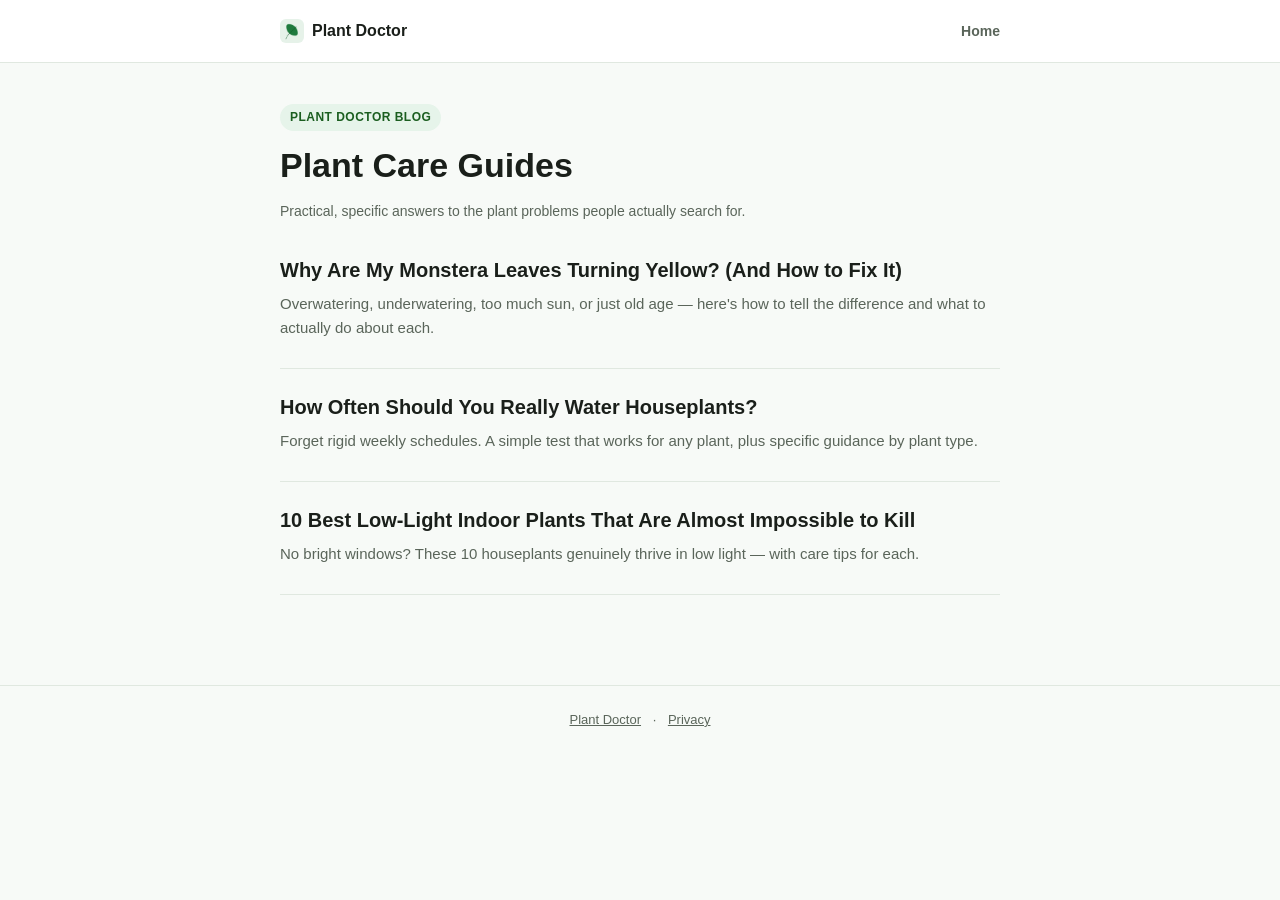
==== blog/index.html @ 1e0c2912 "Add plant care blog for organic SEO traffic Three initial posts (monstera yellow leaves, watering fr" ====
<!doctype html>
<html lang="en">
<head>
<meta charset="utf-8">
<meta name="viewport" content="width=device-width, initial-scale=1">
<title>Plant Care Guides & Tips — Plant Doctor Blog</title>
<meta name="description" content="Practical, no-nonsense plant care guides: watering schedules, diagnosing yellow leaves, best plants for your space, and more.">
<link rel="canonical" href="https://getplantdoctor.com/blog/index.html">
<link rel="icon" type="image/png" sizes="32x32" href="../favicon-32.png">
<link rel="stylesheet" href="./blog.css">
</head>
<body>

<header class="header">
  <div class="header-inner">
    <a class="brand" href="../index.html"><img src="../logo-mark.png" width="24" height="24" alt=""> Plant Doctor</a>
    <nav><a href="../index.html#top">Home</a></nav>
  </div>
</header>

<main>
  <span class="eyebrow">Plant Doctor Blog</span>
  <h1>Plant Care Guides</h1>
  <p class="meta">Practical, specific answers to the plant problems people actually search for.</p>

  <ul class="post-list">
    <li>
      <a class="title" href="./why-are-my-monstera-leaves-turning-yellow.html">Why Are My Monstera Leaves Turning Yellow? (And How to Fix It)</a>
      <p class="excerpt">Overwatering, underwatering, too much sun, or just old age — here's how to tell the difference and what to actually do about each.</p>
    </li>
    <li>
      <a class="title" href="./how-often-should-you-water-houseplants.html">How Often Should You Really Water Houseplants?</a>
      <p class="excerpt">Forget rigid weekly schedules. A simple test that works for any plant, plus specific guidance by plant type.</p>
    </li>
    <li>
      <a class="title" href="./best-low-light-indoor-plants.html">10 Best Low-Light Indoor Plants That Are Almost Impossible to Kill</a>
      <p class="excerpt">No bright windows? These 10 houseplants genuinely thrive in low light — with care tips for each.</p>
    </li>
  </ul>
</main>

<footer>
  <a href="../index.html#top">Plant Doctor</a> · <a href="../privacy.html">Privacy</a>
</footer>

</body>
</html>
---- blog/blog.css ----
:root {
  --primary: #2e7d32;
  --primary-dark: #1b5e20;
  --primary-light: #66bb6a;
  --primary-soft: #e6f4ea;
  --bg: #f7faf7;
  --surface: #ffffff;
  --ink: #1a1f1a;
  --ink-muted: #5a655a;
  --border: #e0e8e0;
  --flower: #f2a541;
  --shadow: 0 8px 24px -8px rgba(27, 94, 32, 0.18);
}
@media (prefers-color-scheme: dark) {
  :root {
    --primary-light: #7fd583;
    --primary-soft: #17281a;
    --bg: #10140f;
    --surface: #181f17;
    --ink: #eef4ee;
    --ink-muted: #a3b0a3;
    --border: #2a352a;
    --flower: #f2b766;
    --shadow: 0 8px 24px -8px rgba(0, 0, 0, 0.5);
  }
}
* { box-sizing: border-box; }
html { scroll-behavior: smooth; }
body {
  margin: 0;
  font-family: -apple-system, BlinkMacSystemFont, "Segoe UI", Roboto, "Noto Sans", Helvetica, Arial, sans-serif;
  background: var(--bg);
  color: var(--ink);
  line-height: 1.6;
}
a { color: var(--primary-dark); }
@media (prefers-color-scheme: dark) { a { color: var(--primary-light); } }
.header {
  border-bottom: 1px solid var(--border);
  background: var(--surface);
}
.header-inner {
  max-width: 760px;
  margin: 0 auto;
  padding: 18px 20px;
  display: flex;
  align-items: center;
  justify-content: space-between;
}
.brand {
  display: flex;
  align-items: center;
  gap: 8px;
  font-weight: 700;
  text-decoration: none;
  color: var(--ink);
  font-size: 16px;
}
.brand img { border-radius: 6px; }
.header nav a {
  margin-left: 20px;
  text-decoration: none;
  color: var(--ink-muted);
  font-size: 14px;
  font-weight: 600;
}
.header nav a:hover { color: var(--primary-dark); }
main { max-width: 760px; margin: 0 auto; padding: 40px 20px 60px; }
.eyebrow {
  display: inline-block;
  background: var(--primary-soft);
  color: var(--primary-dark);
  font-size: 12px;
  font-weight: 700;
  letter-spacing: 0.04em;
  text-transform: uppercase;
  padding: 4px 10px;
  border-radius: 999px;
  margin-bottom: 14px;
}
h1 { font-size: 34px; line-height: 1.2; margin: 0 0 10px; }
.meta { color: var(--ink-muted); font-size: 14px; margin-bottom: 32px; }
h2 { font-size: 22px; margin: 36px 0 12px; }
h3 { font-size: 18px; margin: 24px 0 8px; }
p, li { font-size: 16px; color: var(--ink); }
ul, ol { padding-left: 22px; }
.callout {
  background: var(--surface);
  border: 1px solid var(--border);
  border-radius: 14px;
  padding: 20px 22px;
  margin: 32px 0;
  box-shadow: var(--shadow);
}
.callout p { margin: 0 0 12px; }
.btn {
  display: inline-block;
  background: linear-gradient(100deg, var(--primary), var(--primary-light));
  color: #fff;
  font-weight: 700;
  text-decoration: none;
  padding: 11px 22px;
  border-radius: 999px;
  font-size: 14px;
}
.post-list { list-style: none; padding: 0; margin: 30px 0; }
.post-list li {
  border-bottom: 1px solid var(--border);
  padding: 22px 0;
}
.post-list li:first-child { padding-top: 0; }
.post-list a.title {
  font-size: 20px;
  font-weight: 700;
  text-decoration: none;
  color: var(--ink);
  display: block;
  margin-bottom: 6px;
}
.post-list a.title:hover { color: var(--primary-dark); }
.post-list .excerpt { color: var(--ink-muted); font-size: 15px; margin: 0 0 6px; }
.post-list .date { color: var(--ink-muted); font-size: 13px; }
footer {
  border-top: 1px solid var(--border);
  padding: 24px 20px;
  text-align: center;
  color: var(--ink-muted);
  font-size: 13px;
}
footer a { color: var(--ink-muted); margin: 0 8px; }
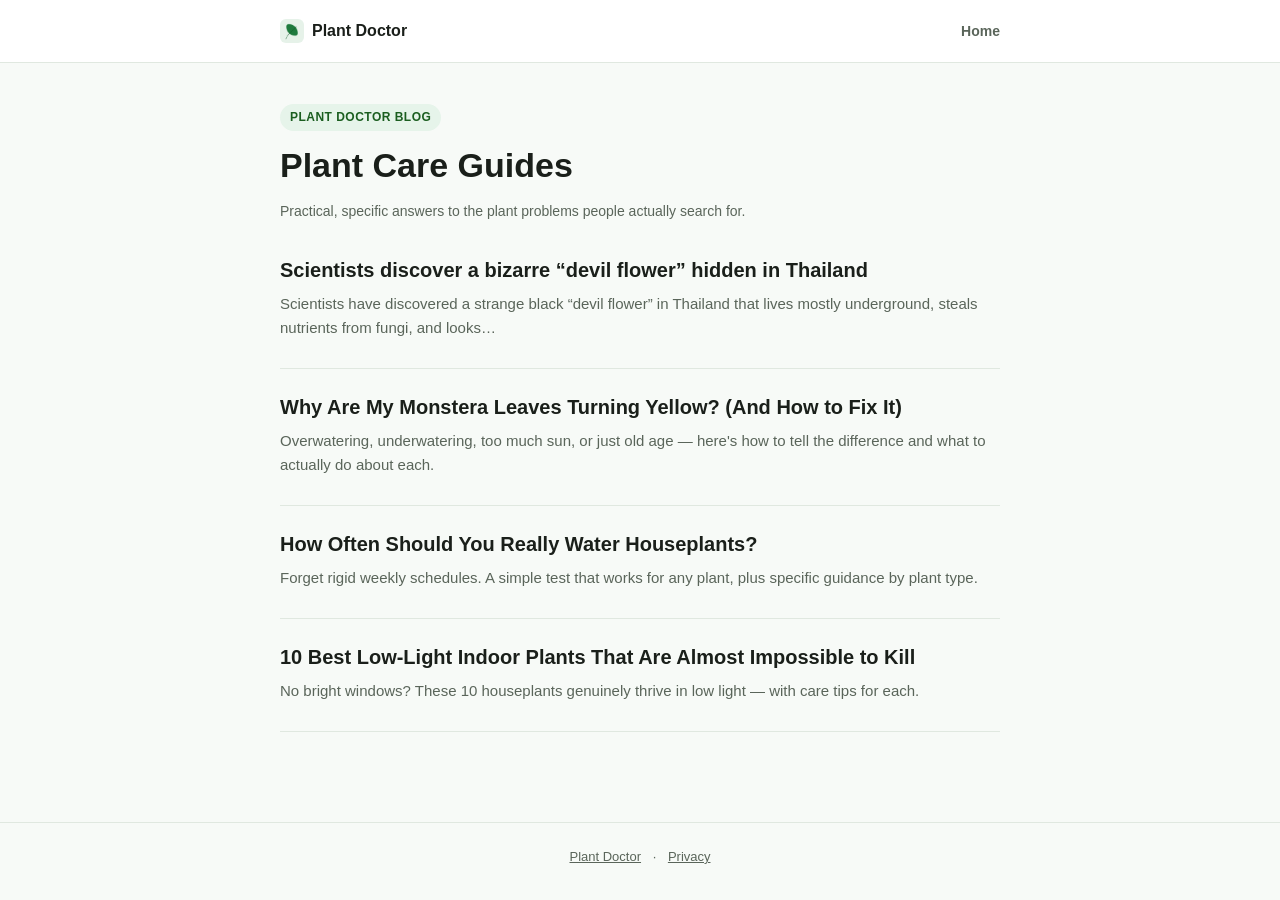
==== commit eebb19d2: "Auto-post: Scientists discover a bizarre “devil flower” hidden in Thailand" ====
--- a/blog/index.html
+++ b/blog/index.html
@@ -3,6 +3,8 @@
 <head>
 <meta charset="utf-8">
 <meta name="viewport" content="width=device-width, initial-scale=1">
+<script src="https://browser.sentry-cdn.com/10.73.0/bundle.min.js" crossorigin="anonymous"></script>
+<script>if (window.Sentry) { Sentry.init({ dsn: "https://23cd7998ac65d8c07c1e79cb64cdb11d@o4512033117569024.ingest.de.sentry.io/4512033150074960" }); }</script>
 <title>Plant Care Guides & Tips — Plant Doctor Blog</title>
 <meta name="description" content="Practical, no-nonsense plant care guides: watering schedules, diagnosing yellow leaves, best plants for your space, and more.">
 <link rel="canonical" href="https://getplantdoctor.com/blog/index.html">
@@ -25,6 +27,10 @@
 
   <ul class="post-list">
     <li>
+      <a class="title" href="./scientists-discover-a-bizarre-devil-flower-hidden-in-thailand.html">Scientists discover a bizarre “devil flower” hidden in Thailand</a>
+      <p class="excerpt">Scientists have discovered a strange black “devil flower” in Thailand that lives mostly underground, steals nutrients from fungi, and looks…</p>
+    </li>
+    <li>
       <a class="title" href="./why-are-my-monstera-leaves-turning-yellow.html">Why Are My Monstera Leaves Turning Yellow? (And How to Fix It)</a>
       <p class="excerpt">Overwatering, underwatering, too much sun, or just old age — here's how to tell the difference and what to actually do about each.</p>
     </li>
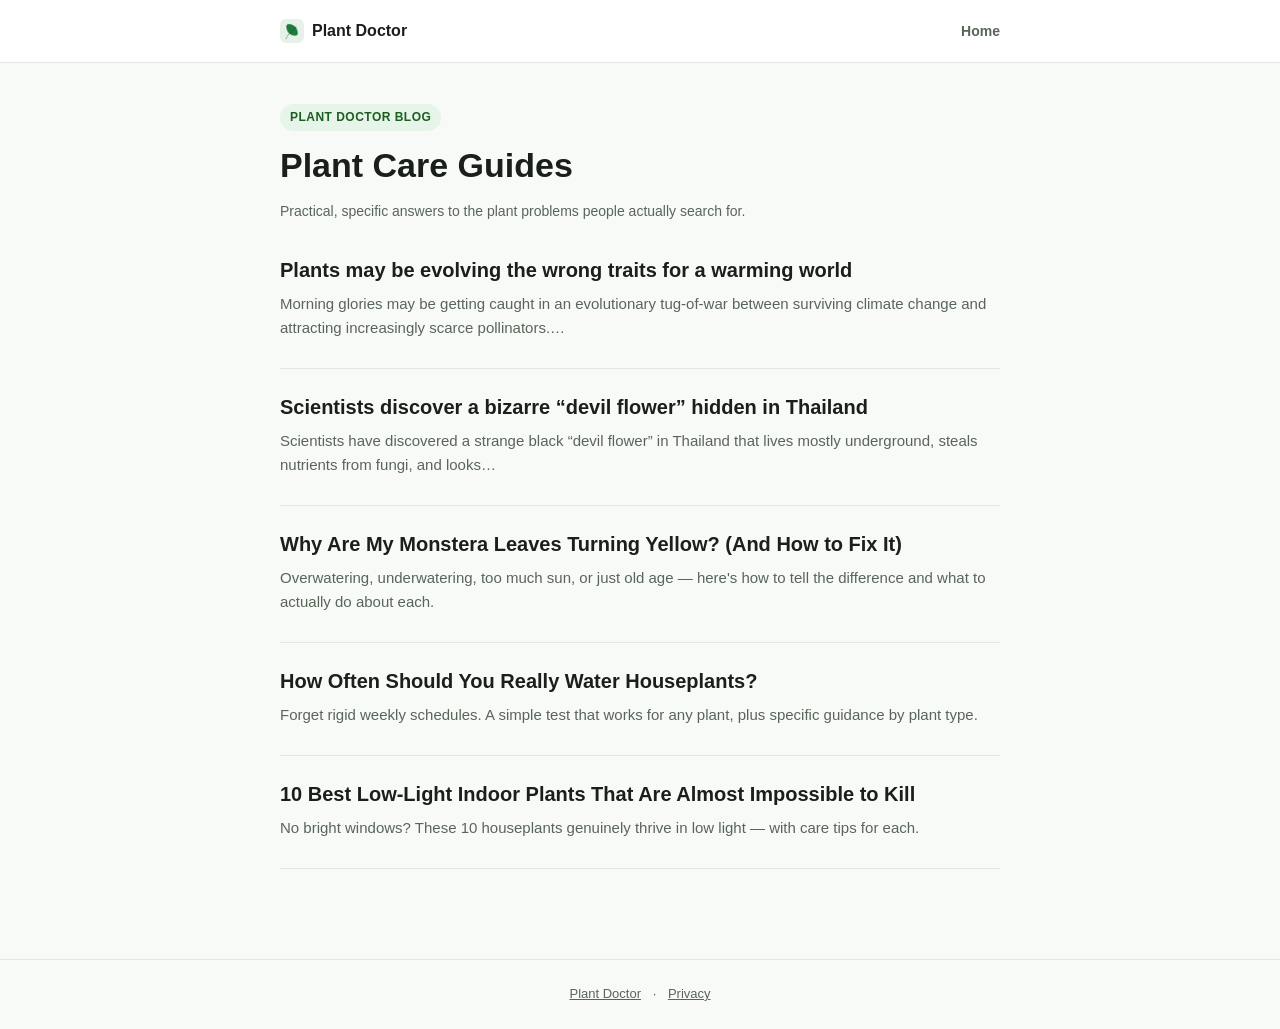
==== commit 4f0b13c2: "Auto-post: Plants may be evolving the wrong traits for a warming world" ====
--- a/blog/index.html
+++ b/blog/index.html
@@ -27,6 +27,10 @@
 
   <ul class="post-list">
     <li>
+      <a class="title" href="./plants-may-be-evolving-the-wrong-traits-for-a-warming-world.html">Plants may be evolving the wrong traits for a warming world</a>
+      <p class="excerpt">Morning glories may be getting caught in an evolutionary tug-of-war between surviving climate change and attracting increasingly scarce pollinators.…</p>
+    </li>
+    <li>
       <a class="title" href="./scientists-discover-a-bizarre-devil-flower-hidden-in-thailand.html">Scientists discover a bizarre “devil flower” hidden in Thailand</a>
       <p class="excerpt">Scientists have discovered a strange black “devil flower” in Thailand that lives mostly underground, steals nutrients from fungi, and looks…</p>
     </li>
